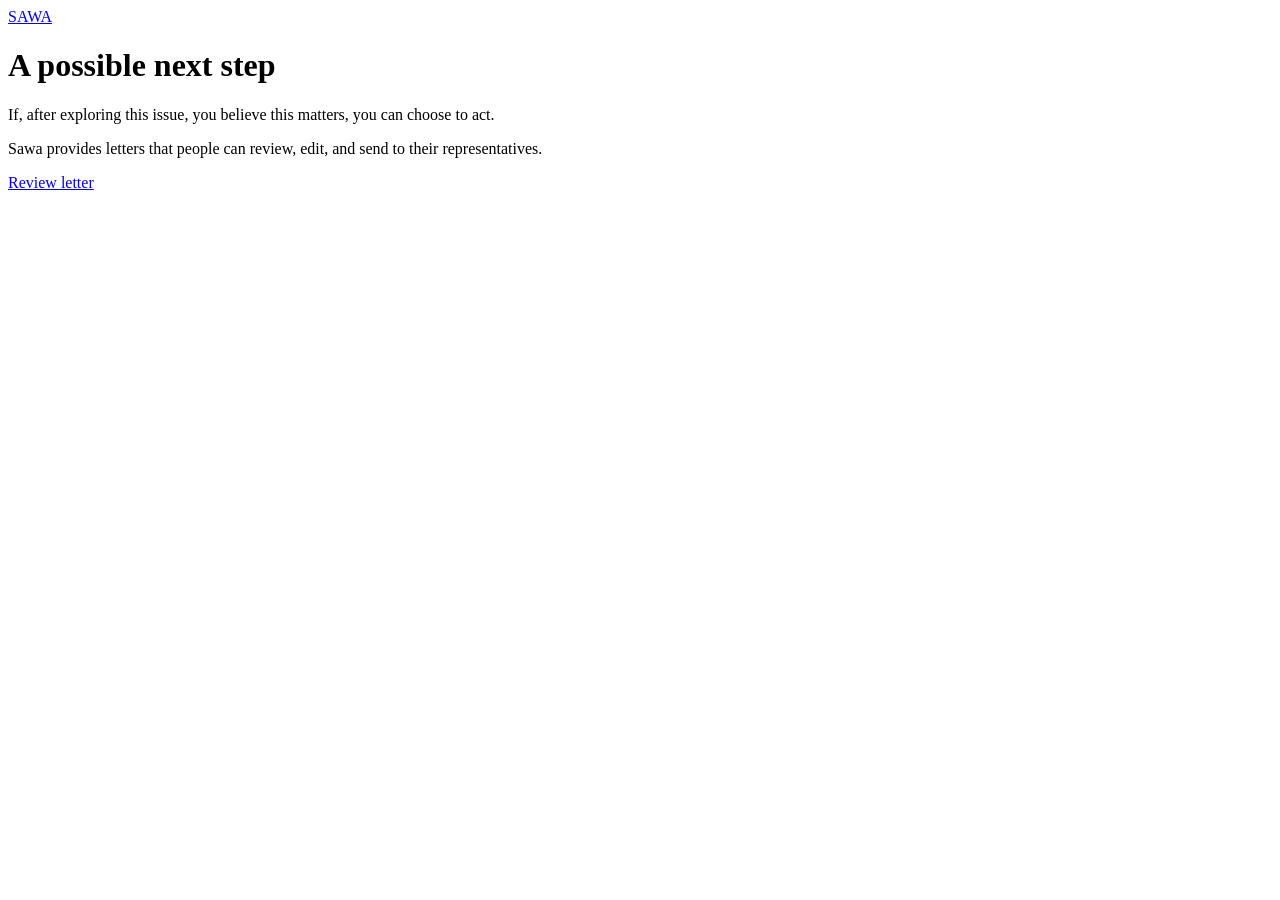
==== Act.html @ fdabd7d4 "Create Act.html" ====
<!DOCTYPE html>
<html lang="en">
<head>
    <meta charset="UTF-8">
    <meta name="viewport" content="width=device-width, initial-scale=1.0">
    <title>Sawa — Action</title>
    <link rel="stylesheet" href="style.css">
</head>

<body>

<header>
    <a href="index.html" class="logo">SAWA</a>
</header>


<main class="content">

<h1>A possible next step</h1>

<p class="lead">
    If, after exploring this issue, you believe this matters,
    you can choose to act.
</p>


<p>
    Sawa provides letters that people can review, edit,
    and send to their representatives.
</p>


<a class="button" href="#">
    Review letter
</a>


</main>

</body>
</html>
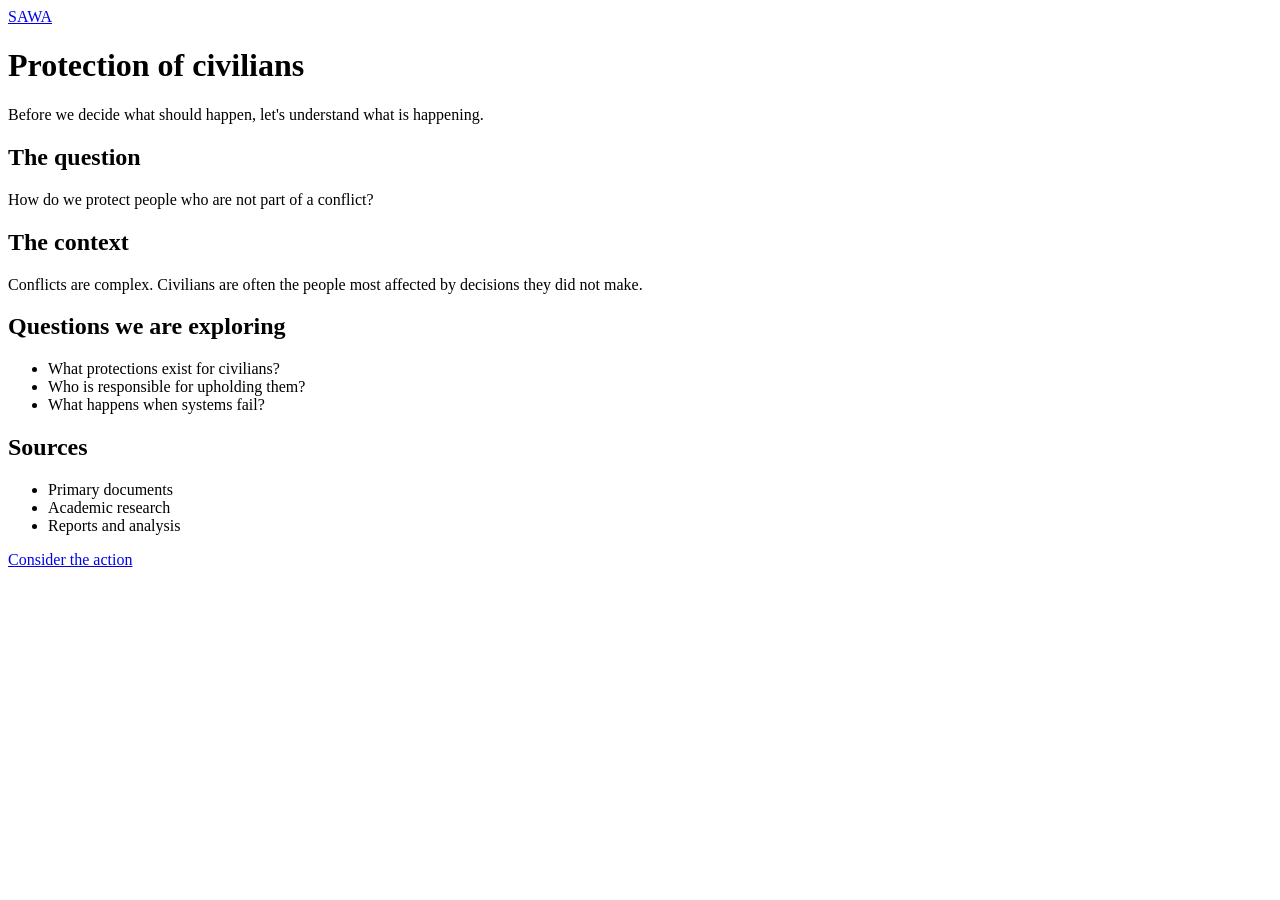
==== commit 54f4c202: "Update Act.html" ====
--- a/Act.html
+++ b/Act.html
@@ -1,41 +1,153 @@
 <!DOCTYPE html>
 <html lang="en">
+
 <head>
-    <meta charset="UTF-8">
-    <meta name="viewport" content="width=device-width, initial-scale=1.0">
-    <title>Sawa — Action</title>
-    <link rel="stylesheet" href="style.css">
+
+<meta charset="UTF-8">
+<meta name="viewport" content="width=device-width, initial-scale=1.0">
+
+<title>Sawa — Explore</title>
+
+<link rel="stylesheet" href="style.css">
+
 </head>
+
+
 
 <body>
 
+
 <header>
-    <a href="index.html" class="logo">SAWA</a>
+
+<a class="logo" href="index.html">
+SAWA
+</a>
+
 </header>
+
 
 
 <main class="content">
 
-<h1>A possible next step</h1>
+
+<h1>
+Protection of civilians
+</h1>
+
 
 <p class="lead">
-    If, after exploring this issue, you believe this matters,
-    you can choose to act.
+Before we decide what should happen,
+let's understand what is happening.
 </p>
 
 
+
+
+<section>
+
+<h2>
+The question
+</h2>
+
+
 <p>
-    Sawa provides letters that people can review, edit,
-    and send to their representatives.
+How do we protect people who are not
+part of a conflict?
 </p>
 
+</section>
 
-<a class="button" href="#">
-    Review letter
+
+
+
+<section>
+
+<h2>
+The context
+</h2>
+
+
+<p>
+Conflicts are complex. Civilians are often
+the people most affected by decisions they
+did not make.
+</p>
+
+</section>
+
+
+
+
+
+<section>
+
+<h2>
+Questions we are exploring
+</h2>
+
+
+<ul>
+
+<li>
+What protections exist for civilians?
+</li>
+
+<li>
+Who is responsible for upholding them?
+</li>
+
+<li>
+What happens when systems fail?
+</li>
+
+</ul>
+
+
+</section>
+
+
+
+
+
+<section>
+
+<h2>
+Sources
+</h2>
+
+
+<ul>
+
+<li>
+Primary documents
+</li>
+
+<li>
+Academic research
+</li>
+
+<li>
+Reports and analysis
+</li>
+
+</ul>
+
+
+</section>
+
+
+
+
+<a class="button" href="act.html">
+Consider the action
 </a>
+
 
 
 </main>
 
+
+
 </body>
+
 </html>
